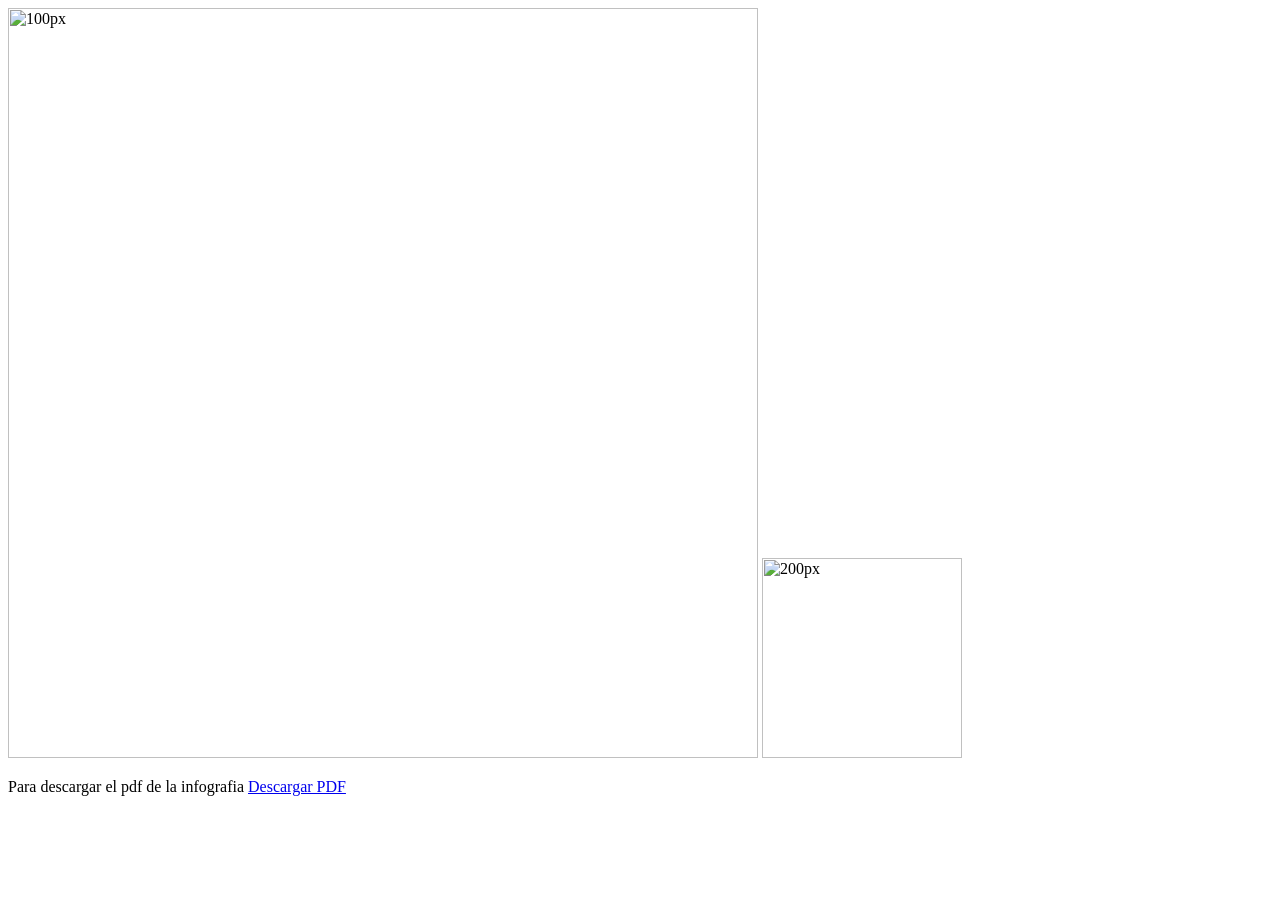
==== Modulo1.html @ 12bea018 "Create Modulo1.html with initial content" ====
<html lang="en">
<head>
    <meta charset="UTF-8">
    <meta name="viewport" content="width=device-width, initial-scale=1.0">
    <title>Document</title>
    <link rel="stylesheet" href="modulo1.css">
</head>
<body>
    <div class="content">
<img src="1.png" alt="100px" height="750px">
<img src="2.png" alt="200px" height="200px">
<p>Para descargar el pdf de la infografia <a href="archivo.pdf" download>Descargar PDF</a></p>
</div>
</body>
</html>
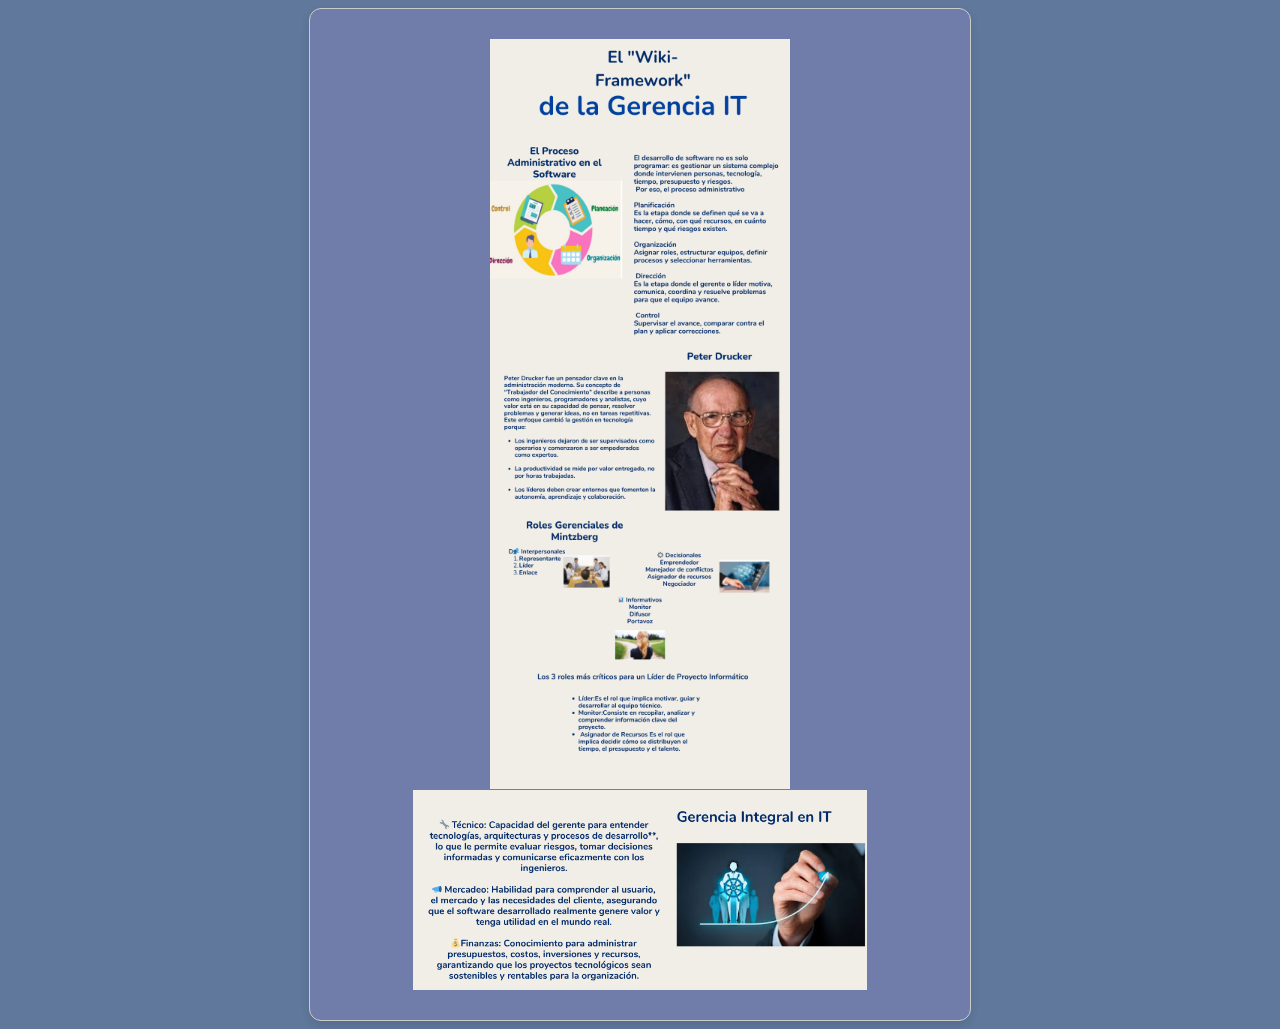
==== commit bd5069c6: "Update Modulo1.html" ====
--- a/Modulo1.html
+++ b/Modulo1.html
@@ -9,7 +9,7 @@
     <div class="content">
 <img src="1.png" alt="100px" height="750px">
 <img src="2.png" alt="200px" height="200px">
-<p>Para descargar el pdf de la infografia <a href="archivo.pdf" download>Descargar PDF</a></p>
+
 </div>
 </body>
 </html>
--- a/modulo1.css
+++ b/modulo1.css
@@ -0,0 +1,19 @@
+body {
+    font-family: Arial, sans-serif;
+    background-color: rgb(95, 120, 155);
+ 
+}
+.content {
+    display: flex;
+    flex-direction: column;
+    align-items: center;
+    gap: 0.9px; /* separación entre imágenes */
+      background-color: #707dab;
+    padding: 30px;
+    border-radius: 12px;
+    border: 1px solid #ccc;
+    box-shadow: 0 4px 10px rgba(0,0,0,0.1);
+  width: 600px;   /* el tamaño que quieras */
+    margin: 0 auto; /* para centrarlo */
+
+}
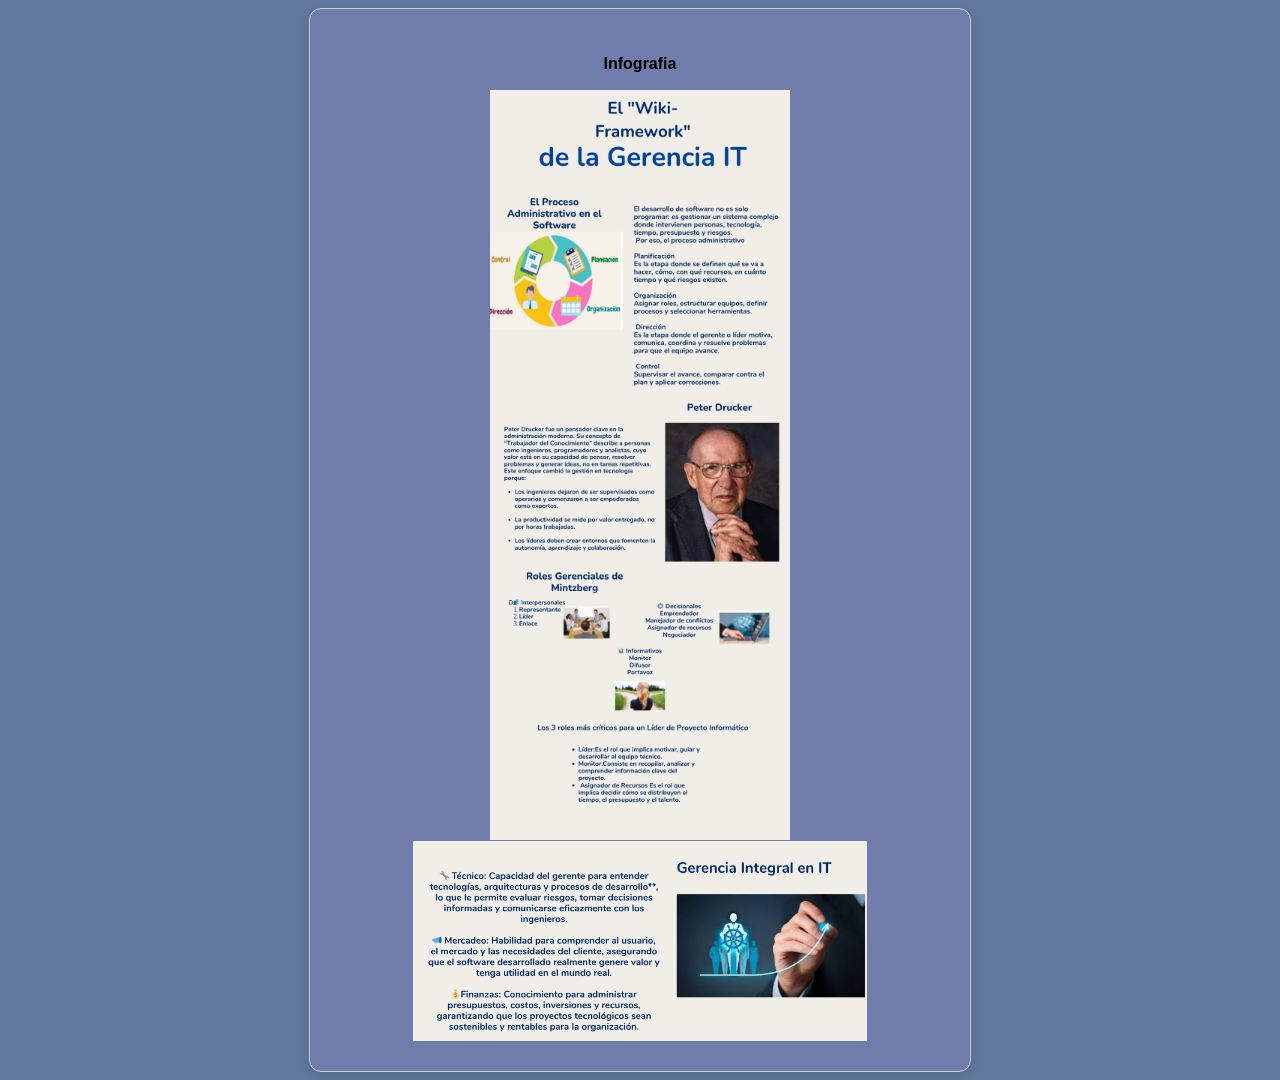
==== commit 6034c073: "Add infografia paragraph to Modulo1.html" ====
--- a/Modulo1.html
+++ b/Modulo1.html
@@ -7,6 +7,7 @@
 </head>
 <body>
     <div class="content">
+        <p><strong>Infografia</strong></p>
 <img src="1.png" alt="100px" height="750px">
 <img src="2.png" alt="200px" height="200px">
 
